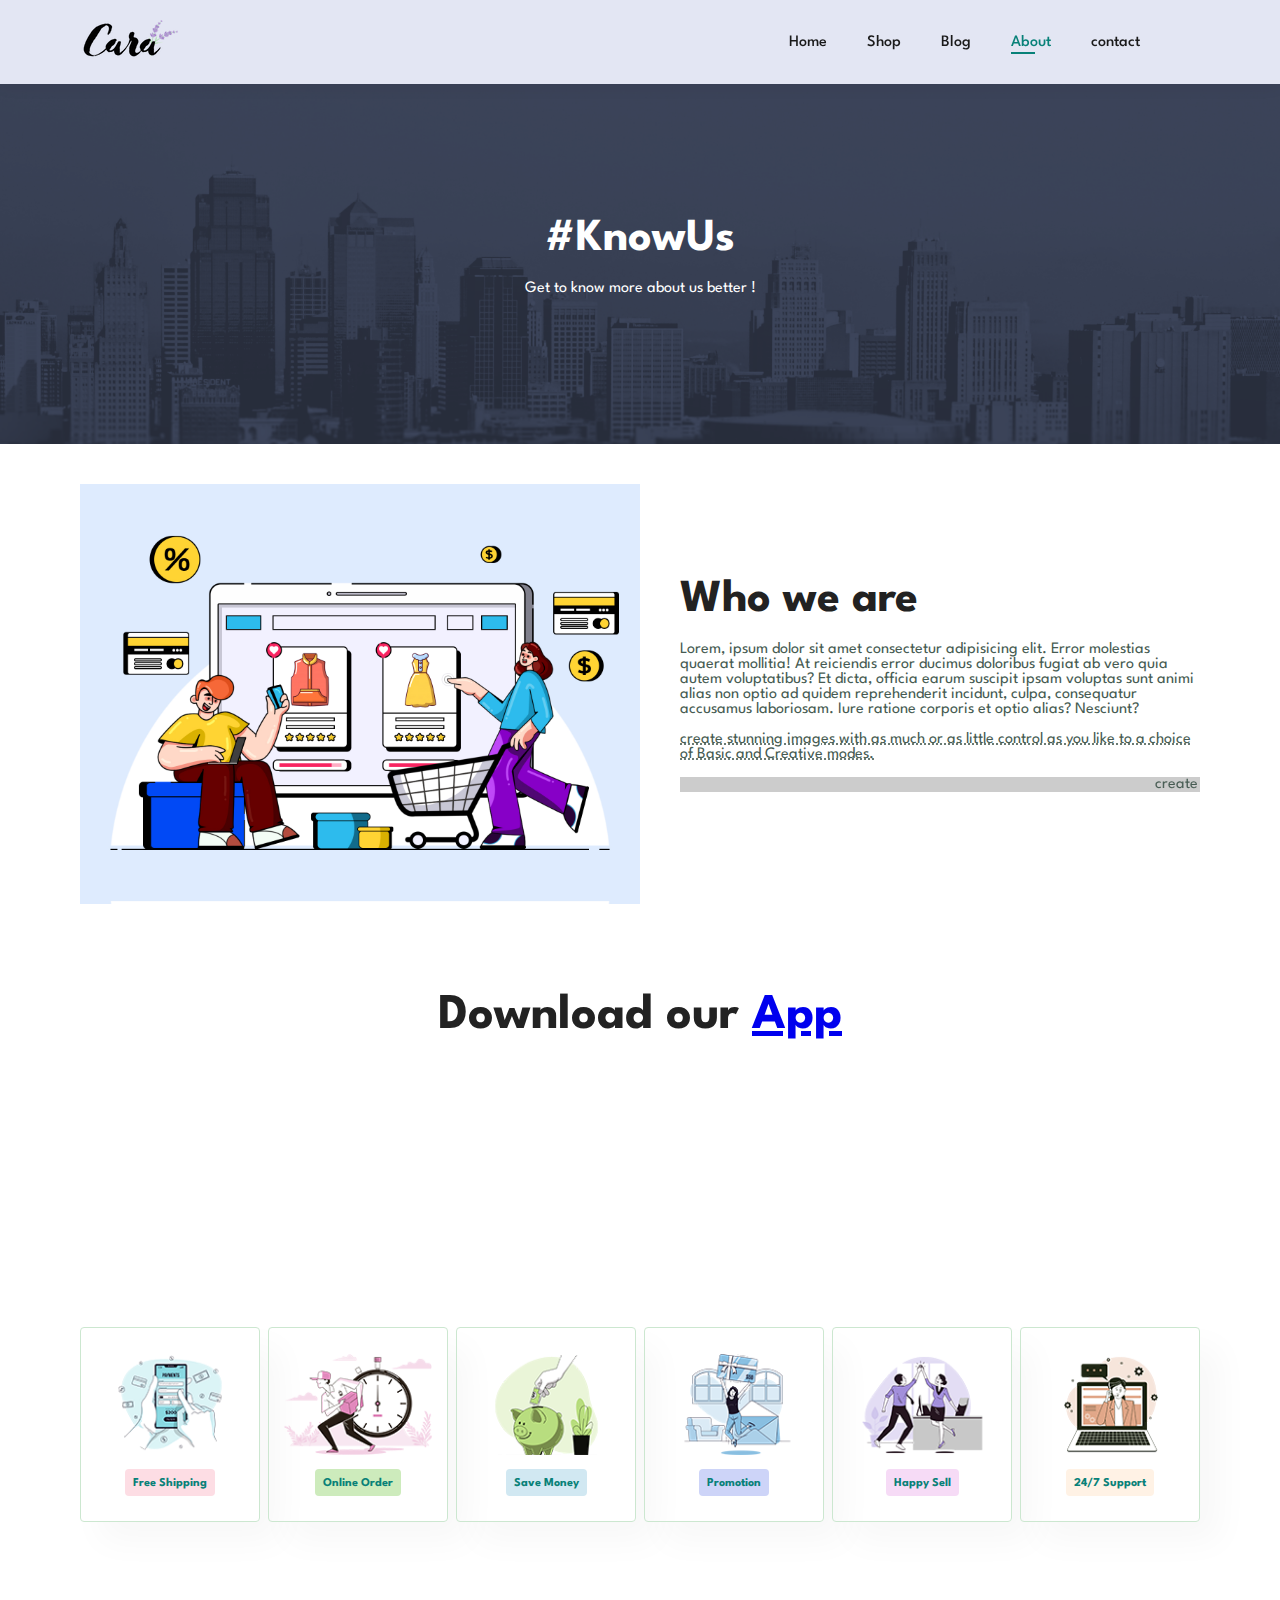
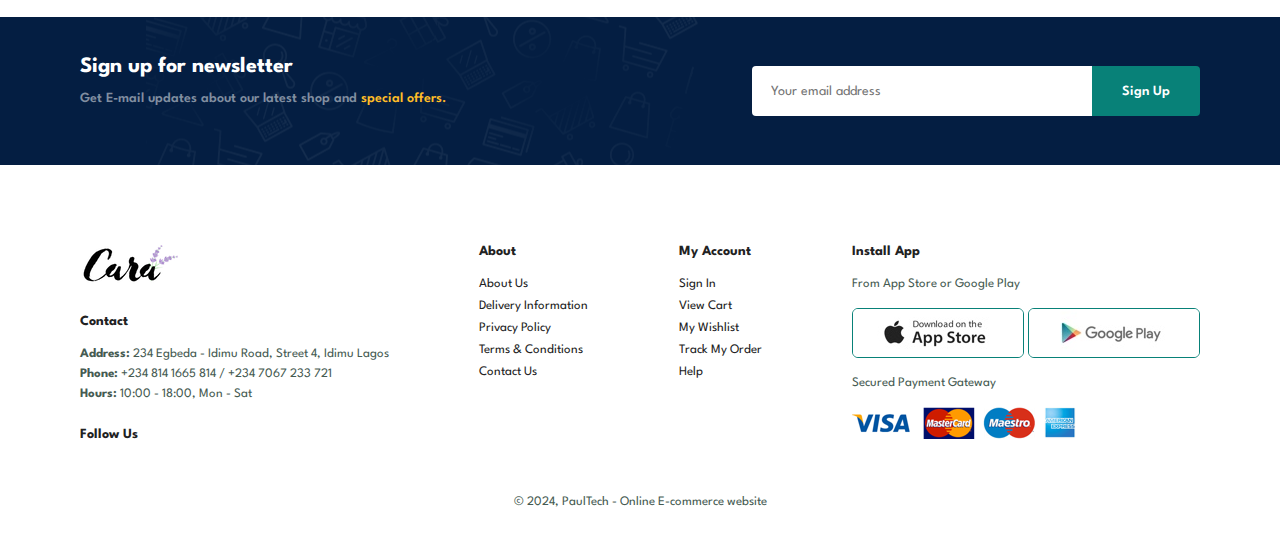
==== about.html @ 631c62a3 "first commit" ====
<!DOCTYPE html>
<html lang="en">
  <head>
    <meta charset="UTF-8" />
    <meta http-equiv="X-UA-Compatible" content="IE=edge" />
    <meta name="viewport" content="width=device-width, initial-scale=1.0" />
    <title>shop</title>
    <link
      rel="stylesheet"
      href="https://cdnjs.cloudflare.com/ajax/libs/font-awesome/6.6.0/css/all.min.css"
      integrity="sha512-Kc323vGBEqzTmouAECnVceyQqyqdsSiqLQISBL29aUW4U/M7pSPA/gEUZQqv1cwx4OnYxTxve5UMg5GT6L4JJg=="
      crossorigin="anonymous"
      referrerpolicy="no-referrer"
    />

    <link rel="stylesheet" href="style.css" />
  </head>

  <body>
    <!-- Navigation -->
    <section id="header">
      <a href="#"><img src="img/logo.png" class="logo" alt="site logo" /></a>

      <!-- nav links -->
      <div>
        <ul id="navbar">
          <li><a href="index.html">Home</a></li>
          <li><a href="shop.html">Shop</a></li>
          <li><a href="blog.html">Blog</a></li>
          <li><a class="active" href="about.html">About</a></li>
          <li><a href="contact.html">contact</a></li>
          <li id="lg-bag">
            <a href="cart.html"></a><i class="fa-solid fa-bag-shopping"></i>
          </li>
          <a href="#" id="close"><i class="fa-solid fa-xmark"></i></a>
        </ul>
      </div>
      <div id="mobile">
        <a href="cart.html"></a><i class="fa-solid fa-bag-shopping"></i>
        <i id="bar" class="fa-solid fa-bars"></i>
      </div>
    </section>

    <section id="page-header" class="about-header">
      <h2>#KnowUs</h2>

      <p>Get to know more about us better !</p>
    </section>

    <section id="about-head" class="section-p1">
      <img src="/img/about/a6.jpg" alt="" />
      <div>
        <h2>Who we are</h2>
        <p>
          Lorem, ipsum dolor sit amet consectetur adipisicing elit. Error
          molestias quaerat mollitia! At reiciendis error ducimus doloribus
          fugiat ab vero quia autem voluptatibus? Et dicta, officia earum
          suscipit ipsam voluptas sunt animi alias non optio ad quidem
          reprehenderit incidunt, culpa, consequatur accusamus laboriosam. Iure
          ratione corporis et optio alias? Nesciunt?
          <br /><br />
          <abbr title="">
            create stunning images with as much or as little control as you like
            to a choice of Basic and Creative modes.
          </abbr>

          <br /><br />
          <marquee bgcolor="#ccc" loop="-1" scrollamount="5" width="100%">
            create stunning images with as much or as little control as you like
            to a choice of Basic and Creative modes.
          </marquee>
        </p>
      </div>
    </section>

    <section id="about-app" class="section-p1">
      <h1>Download our <a href="#">App</a></h1>
      <div class="video">
        <video autoplay muted loop src="img/about/1.mp4"></video>
      </div>
    </section>

    <section id="feature" class="section-p1">
      <div class="fe-box">
        <img src="img/features/f1.png" alt="" />
        <h6>Free Shipping</h6>
      </div>

      <div class="fe-box">
        <img src="img/features/f2.png" alt="" />
        <h6>Online Order</h6>
      </div>

      <div class="fe-box">
        <img src="img/features/f3.png" alt="" />
        <h6>Save Money</h6>
      </div>

      <div class="fe-box">
        <img src="img/features/f4.png" alt="" />
        <h6>Promotion</h6>
      </div>

      <div class="fe-box">
        <img src="img/features/f5.png" alt="" />
        <h6>Happy Sell</h6>
      </div>

      <div class="fe-box">
        <img src="img/features/f6.png" alt="" />
        <h6>24/7 Support</h6>
      </div>
    </section>

    <section id="newsletter" class="section-p1 section-m1">
      <div class="newstext">
        <h4>Sign up for newsletter</h4>
        <p>
          Get E-mail updates about our latest shop and
          <span>special offers.</span>
        </p>
      </div>
      <div class="form">
        <input type="text" placeholder="Your email address" />
        <button class="normal">Sign Up</button>
      </div>
    </section>

    <footer class="section-p1">
      <div class="col">
        <img class="logo" src="img/logo.png" alt="" />
        <h4>Contact</h4>
        <p>
          <strong>Address:</strong> 234 Egbeda - Idimu Road, Street 4, Idimu
          Lagos
        </p>
        <p><strong>Phone:</strong> +234 814 1665 814 / +234 7067 233 721</p>
        <p><strong>Hours:</strong> 10:00 - 18:00, Mon - Sat</p>
        <div class="follow">
          <h4>Follow Us</h4>
          <div class="icon">
            <i class="fa-brands fa-facebook-f"></i>
            <i class="fa-brands fa-twitter"></i>
            <i class="fa-brands fa-square-instagram"></i>
            <i class="fa-brands fa-pinterest-p"></i>
            <i class="fa-brands fa-youtube"></i>
          </div>
        </div>
      </div>

      <div class="col">
        <h4>About</h4>
        <a href="#">About Us</a>
        <a href="#">Delivery Information</a>
        <a href="#">Privacy Policy</a>
        <a href="#">Terms & Conditions</a>
        <a href="#">Contact Us</a>
      </div>

      <div class="col">
        <h4>My Account</h4>
        <a href="#">Sign In</a>
        <a href="#">View Cart</a>
        <a href="#">My Wishlist</a>
        <a href="#">Track My Order</a>
        <a href="#">Help</a>
      </div>

      <div class="col install">
        <h4>Install App</h4>
        <p>From App Store or Google Play</p>
        <div class="row">
          <img src="img/pay/app.jpg" alt="" />
          <img src="img/pay/play.jpg" alt="" />
          <p>Secured Payment Gateway</p>
        </div>
        <img src="img/pay/pay.png" alt="" />
      </div>

      <div class="copyright">
        <p>&copy; 2024, PaulTech - Online E-commerce website</p>
      </div>
    </footer>

    <script src="script.js"></script>
  </body>
</html>
---- style.css ----
@import url("https://fonts.googleapis.com/css2?family=Spartan:wght@100;200;300;400;500;600;700;800;900&display=swap");
* {
  margin: 0;
  padding: 0;
  box-sizing: border-box;
  font-family: "Spartan", sans-serif;
}

html {
  scroll-behavior: smooth;
}

/* Global Styles */

h1 {
  font-size: 50px;
  line-height: 64px;
  color: #222;
}

h2 {
  font-size: 46px;
  line-height: 54px;
  color: #222;
}

h4 {
  font-size: 20px;
  color: #222;
}

h6 {
  font-weight: 700;
  font-size: 12px;
}

p {
  font-size: 16px;
  color: #465b52;
  margin: 15px 0 20px 0;
}

.section-p1 {
  padding: 40px 80px;
}

.section-m1 {
  margin: 40px 0;
}

button.normal {
  font-size: 14px;
  font-weight: 600;
  padding: 15px 30px;
  color: #000;
  background-color: #fff;
  border-radius: 4px;
  cursor: pointer;
  border: none;
  outline: none;
  transition: 0.2s;
}

button.white {
  font-size: 13px;
  font-weight: 600;
  padding: 11px 18px;
  color: #fff;
  background-color: transparent;
  cursor: pointer;
  border: 1px solid #fff;
  outline: none;
  transition: 0.2s;
}

body {
  width: 100%;
}

/* Header start */

#header {
  display: flex;
  align-items: center;
  justify-content: space-between;
  padding: 20px 80px;
  background-color: #e3e6f3;
  box-shadow: 0 3px 15px rgba(0, 0, 0, 0.06);
  z-index: 999;

  /* make the header to stick to top */
  position: sticky;
  top: 0;
  left: 0;
}

#navbar {
  display: flex;
  align-items: center;
  justify-content: center;
}

#navbar li {
  list-style: none;
  padding: 0 20px;
  position: relative;
}

#navbar li a {
  text-decoration: none;
  font-size: 16px;
  font-weight: 500;
  color: #1a1a1a;
  transition: 0.3s ease;
}

#navbar li a:hover,
#navbar li a.active {
  color: #088178;
}

/* always add content empty while using after pseudo */
#navbar li a.active::after,
#navbar li a:hover::after {
  content: "";
  width: 30%;
  height: 2px;
  background-color: #088178;
  position: absolute;
  bottom: -4px;
  left: 20px;
}

#mobile {
  display: none;
  align-items: center;
}

#close {
  display: none;
}

/* Home page */

#hero {
  background-image: url(img/hero4.png);
  height: 90vh;
  width: 100%;
  background-size: cover;
  background-position: top 25% right 0%;
  padding: 0 80px;
  display: flex;
  flex-direction: column;
  align-items: flex-start;
  justify-content: center;
}

#hero h4 {
  padding-bottom: 15px;
}

#hero h1 {
  color: #088178;
}

#hero button {
  background-image: url(img/button.png);
  background-color: transparent;
  color: #088178;
  border: 0;
  padding: 14px 80px 14px 65px;
  background-repeat: no-repeat;
  cursor: pointer;
  font-weight: 700;
  font-size: 15px;
}

/* feature section */
#feature {
  display: flex;
  align-items: center;
  justify-content: space-between;
  flex-wrap: wrap;
}

#feature .fe-box {
  width: 180px;
  text-align: center;
  padding: 25px 15px;
  box-shadow: 20px 20px 34px rgba(0, 0, 0, 0.03);
  border: 1px solid #cce7d0;
  border-radius: 4px;
  margin: 15px 0;
}

#feature .fe-box:hover {
  box-shadow: 10px 10px 54px rgba(70, 62, 221 0.01);
}

#feature .fe-box img {
  width: 100%;
  margin-bottom: 10px;
}

#feature .fe-box h6 {
  display: inline-block;
  padding: 9px 8px 6px 8px;
  line-height: 1;
  border-radius: 4px;
  color: #088178;
  background-color: #fddde4;
}

/* adding colors to the differen h6 */
#feature .fe-box:nth-child(2) h6 {
  background-color: #cdebbc;
}

#feature .fe-box:nth-child(3) h6 {
  background-color: #d1e8f2;
}

#feature .fe-box:nth-child(4) h6 {
  background-color: #cdd4f8;
}

#feature .fe-box:nth-child(5) h6 {
  background-color: #f6dbf6;
}

#feature .fe-box:nth-child(6) h6 {
  background-color: #fff2e5;
}

#product1 {
  text-align: center;
}

#product1 .pro-container {
  display: flex;

  /* using wrap to make sure the items fit into the container */
  flex-wrap: wrap;
  justify-content: space-between;
  padding-top: 20px;
}

/* the carts */
#product1 .pro {
  width: 23%;
  min-width: 250px;
  padding: 10px 12px;
  border: 1px solid #cce7d0;
  border-radius: 25px;
  cursor: pointer;
  box-shadow: 20px 20px 30px rgba(0, 0, 0, 0.02);
  margin: 15px 0;
  transition: 0.2s ease;
  position: relative;
}

#product1 .pro:hover {
  box-shadow: 20px 20px 30px rgba(0, 0, 0, 0.06);
}

#product1 .pro img {
  width: 100%;
  border-radius: 20px;
}

#product1 .pro .des {
  text-align: start;
  padding: 10px 0;
}

#product1 .pro .des span {
  color: #606063;
  font-size: 12px;
}

#product1 .pro .des h5 {
  padding-top: 7px;
  color: #1a1a1a;
  font-size: 14px;
}

#product1 .pro .des i {
  font-size: 12px;
  color: rgba(243, 181, 25);
}

#product1 .pro .des h4 {
  padding-top: 7px;
  font-size: 15px;
  font-weight: 700;
  color: #088178;
}

#product1 .pro .cart {
  width: 40px;
  height: 40px;
  line-height: 40px;
  border-radius: 50px;
  background-color: #eaf6ea;
  color: #088178;
  border-color: 1px solid #cce7d0;

  /* to position the cart */
  position: absolute;
  bottom: 20px;
  right: 10px;
}

#banner {
  display: flex;
  flex-direction: column;
  justify-content: center;
  align-items: center;
  text-align: center;

  background-image: url(/img/banner/b2.jpg);
  width: 100%;
  height: 40vh;
  background-size: cover;
  background-position: center;
}

#banner h4 {
  color: #fff;
  font-size: 16px;
}

#banner h2 {
  color: #fff;
  font-size: 30px;
  padding: 10px 0;
}

#banner h2 span {
  color: #ef3636;
}

#banner button:hover {
  background-color: #088178;
  color: #fff;
}

/* banner-box design */
#sm-banner {
  display: flex;
  justify-content: space-between;
  flex-wrap: wrap;
}

#sm-banner .banner-box {
  display: flex;
  flex-direction: column;
  justify-content: center;
  align-items: flex-start;

  background-image: url(/img/banner/b17.jpg);
  min-width: 580px;
  height: 50vh;
  background-size: cover;
  background-position: center;
  padding: 30px;
}

#sm-banner .banner-box2 {
  background-image: url(/img/banner/b10.jpg);
}

#sm-banner h4 {
  color: #fff;
  font-size: 20px;
  font-weight: 300;
}

#sm-banner h2 {
  color: #fff;
  font-size: 28px;
  font-weight: 800;
}

#sm-banner span {
  color: #fff;
  font-size: 14px;
  font-weight: 500;
  padding-bottom: 15px;
}

#sm-banner .banner-box:hover button {
  background-color: #088178;
  border: 1px solid #088178;
}

#banner3 {
  display: flex;
  justify-content: space-between;
  flex-wrap: wrap;
  padding: 0 80px;
}

#banner3 .banner-box {
  display: flex;
  flex-direction: column;
  justify-content: center;
  align-items: flex-start;

  background-image: url(/img/banner/b7.jpg);
  min-width: 30%;
  height: 30vh;
  background-size: cover;
  background-position: center;
  padding: 20px;
  margin-bottom: 20px;
}

#banner3 .banner-box2 {
  background-image: url(/img/banner/b4.jpg);
}

#banner3 .banner-box3 {
  background-image: url(/img/banner/b18.jpg);
}

#banner3 h2 {
  color: #fff;
  font-weight: 900;
  font-size: 22px;
}

#banner3 h3 {
  color: #ec544e;
  font-weight: 800;
  font-size: 15px;
}

#newsletter {
  display: flex;
  justify-content: space-between;
  flex-wrap: wrap;
  align-items: center;

  background-image: url(/img/banner/b14.png);
  background-repeat: no-repeat;
  background-position: 20% 30%;
  background-color: #041e42;
}

#newsletter h4 {
  font-size: 22px;
  font-weight: 700;
  color: #fff;
}

#newsletter p {
  font-size: 14px;
  font-weight: 600;
  color: #818ea0;
}

#newsletter p span {
  color: #ffbd27;
}

#newsletter .form {
  display: flex;
  width: 40%;
}

#newsletter input {
  height: 3.125rem;
  padding: 0 1.25em;
  font-size: 14px;
  width: 100%;
  border: 1px solid transparent;
  border-radius: 4px;
  outline: none;
  border-top-right-radius: 0;
  border-bottom-right-radius: 0;
}

#newsletter button {
  background-color: #088178;
  color: #fff;
  white-space: nowrap;
  border-top-left-radius: 0;
  border-bottom-left-radius: 0;
}

footer {
  display: flex;
  flex-wrap: wrap;
  justify-content: space-between;
}

footer .col {
  display: flex;
  flex-direction: column;
  align-items: flex-start;
  margin-bottom: 20px;
}

footer .logo {
  margin-bottom: 30px;
}

footer h4 {
  font-size: 14px;
  padding-bottom: 20px;
}

footer p {
  font-size: 13px;
  margin: 0 0 8px 0;
}

footer a {
  font-size: 13px;
  text-decoration: none;
  color: #222;
  margin-bottom: 10px;
}

footer .follow {
  margin-top: 20px;
}

footer .follow i {
  color: #465b52;
  padding-right: 4px;
  cursor: pointer;
  margin-bottom: 14px;
}

footer .install .row img {
  border: 1px solid #088178;
  border-radius: 6px;
}

footer .install img {
  margin: 10px 0 15px 0;
}

footer .follow i:hover,
footer a:hover {
  color: #088178;
}

footer .copyright {
  width: 100%;
  text-align: center;
}

/* Shop page */
#page-header {
  background-image: url("img/banner/b1.jpg");
  width: 100%;
  height: 40vh;
  background-size: cover;
  display: flex;
  justify-content: center;
  text-align: center;
  flex-direction: column;
  padding: 14px;
}

#page-header h2,
#page-header p {
  color: #fff;
}

#pagination {
  text-align: center;
}

#pagination a {
  text-decoration: none;
  background-color: #088178;
  padding: 15px 20px;
  border-radius: 4px;
  color: #fff;
  font-weight: 600;
}

#pagination a i {
  font-size: 16px;
  font-weight: 600;
}

.notification {
  position: fixed;
  top: 18%;
  left: 86%;
  transform: translate(-50%, -50%);
  background-color: #4caf50;
  color: #fff;
  padding: 15px 18px;
  border-radius: 5px;
  z-index: 1000;
  transition: opacity 0.5s;
}

.notification span {
  font-size: 16px;
  font-weight: normal;
}

#prodetails {
  display: flex;
  margin-top: 20px;
}

#prodetails .single-pro-image {
  width: 40%;
  margin-right: 50px;
}

.small-img-group {
  display: flex;
  justify-content: space-between;
}

.small-img-col {
  flex-basis: 24%;
  cursor: pointer;
}

#prodetails .single-pro-details {
  width: 50%;
  padding-top: 30px;
}

#prodetails .single-pro-details h4 {
  padding: 40px 0 20px 0;
}

#prodetails .single-pro-details h2 {
  font-size: 26px;
}

#prodetails .single-pro-details select {
  display: block;
  padding: 5px 10px;
  margin-bottom: 10px;
}

#prodetails .single-pro-details input {
  width: 50px;
  height: 47px;
  padding-left: 10px;
  font-size: 16px;
  margin-right: 10px;
}

#prodetails .single-pro-details input:focus {
  outline: none;
}

#prodetails .single-pro-details button {
  background: #088178;
  color: #fff;
}

#prodetails .single-pro-details span {
  line-height: 25px;
}

/* Blog page */
#page-header.blog-header {
  background-image: url("img/banner/b19.jpg");
}

#blog {
  padding: 150px 150px 0 150px;
}

#blog .blog-box {
  display: flex;
  align-items: center;
  width: 100%;
  position: relative;
  padding-bottom: 90px;
}

#blog .blog-img {
  width: 50%;
  margin-right: 40px;
}

#blog img {
  width: 100%;
  height: 300px;
  object-fit: cover;
}

#blog .blog-details {
  width: 50%;
}

#blog .blog-details a {
  text-decoration: none;
  font-size: 11px;
  color: #000;
  font-weight: 700;
  position: relative;
  transition: 0.3s;
}

#blog .blog-details a::after {
  content: "";
  width: 50px;
  height: 1px;
  background-color: #000;
  position: absolute;
  top: 4px;
  right: -60px;
}

#blog .blog-details a:hover {
  color: #088178;
}

#blog .blog-details a:hover::after {
  background-color: #088178;
}

#blog .blog-box h1 {
  position: absolute;
  top: -40px;
  left: 0;
  font-size: 70px;
  font-weight: 700;
  color: #c9cbce;
  z-index: -9;
}

/* ABOUT PAGE */
#page-header.about-header {
  background-image: url(/img/about/banner.png);
}

#about-head {
  display: flex;
  align-items: center;
}

#about-head div {
  margin-left: 40px;
}

#about-head img {
  width: 50%;
  height: auto;
}

#about-app {
  text-align: center;
}

#about-app .video {
  width: 70%;
  height: 100%;
  margin: 30px auto 0 auto;
}

#about-app video {
  width: 100%;
  height: 100%;
  border-radius: 20px;
}

/* CONTACT PAGE */
#contact-details {
  display: flex;
  align-items: center;
  justify-content: space-between;
}

#contact-details .details {
  width: 40%;
}

#contact-details .details span,
#form-details form span {
  font-size: 12px;
}

#contact-details .details h2,
#form-details form h2 {
  font-size: 26px;
  line-height: 35px;
  padding: 20px 0;
}

#contact-details .details h3 {
  font-size: 14px;
  padding-bottom: 16px;
}

#contact-details .details li {
  list-style: none;
  display: flex;
  padding: 10px 0;
}

#contact-details .details li i {
  font-size: 14px;
  padding-right: 22px;
}

#contact-details .details li p {
  margin: 0;
  font-size: 14px;
}

#contact-details .map {
  width: 55%;
  height: 400px;
}

#contact-details .map iframe {
  width: 100%;
  height: 100%;
}

#form-details {
  display: flex;
  justify-content: space-between;
  margin: 30px;
  padding: 80px;
  border: 1px solid #e1e1e1;
}

#form-details form {
  width: 65%;
  display: flex;
  flex-direction: column;
  align-items: flex-start;
}

#form-details form input,
#form-details form textarea {
  width: 100%;
  padding: 12px 15px;
  outline: none;
  margin-bottom: 20px;
  border: 1px solid #e1e1e1;
}

#form-details form button {
  background-color: #088178;
  color: #fff;
}

#form-details .people div {
  padding-bottom: 25px;
  display: flex;
  align-items: flex-start;
}

#form-details .people div img {
  width: 65px;
  height: 65px;
  object-fit: cover;
  margin-right: 15px;
}

#form-details .people div p {
  margin: 0;
  font-size: 13px;
  line-height: 25px;
}

#form-details .people div p span {
  display: block;
  font-size: 16px;
  font-weight: 600;
  color: #000;
}

/* CART PAGE */
/* CART PAGE */
#cart {
  overflow-x: auto;
}
#cart table {
  width: 100%;
  border-collapse: collapse;
  table-layout: fixed;
  white-space: nowrap;
}

#cart table img {
  width: 70px;
}

#cart table td:nth-child(1) {
  width: 100px;
  text-align: center;
}
#cart table td:nth-child(2) {
  width: 150px;
  text-align: center;
}
#cart table td:nth-child(3) {
  width: 250px;
  text-align: center;
}
#cart table td:nth-child(4),
#cart table td:nth-child(5),
#cart table td:nth-child(6) {
  width: 150px;
  text-align: center;
}

#cart table td:nth-child(5) input {
  width: 70px;
  padding: 10px 5px 10px 15px;
}

#cart table thead {
  border: 1px solid #e1e1e1;
  border-left: none;
  border-right: none;
}

#cart table thead td {
  font-weight: 700;
  text-transform: uppercase;
  font-size: 13px;
  padding: 18px 0;
}

#cart table tbody tr td {
  padding-top: 15px;
}

#cart table tbody td {
  font-size: 13px;
}

#cart-add {
  display: flex;
  flex-wrap: wrap;
  justify-content: space-between;
}

#coupon {
  width: 50%;
  margin-bottom: 30px;
}

#coupon h3,
#subtotal h3 {
  padding-bottom: 15px;
}

#coupon input {
  padding: 10px 20px;
  outline: none;
  width: 60%;
  margin-right: 10px;
  border: 1px solid #e1e1e1;
}

#coupon button,
#subtotal button {
  background-color: #088178;
  color: #fff;
  padding: 12px 20px;
}

#subtotal {
  width: 50%;
  margin-bottom: 30px;
  border: 1px solid #e1e1e1;
  padding: 30px;
}

#subtotal table {
  border-collapse: collapse;
  width: 100%;
  margin-bottom: 20px;
}

#subtotal table td {
  width: 50%;
  border: 1px solid #e1e1e1;
  padding: 10px;
  font-size: 13px;
}

/* start Media Query */
@media (max-width: 799px) {
  .section-p1 {
    padding: 40px 40px;
  }
  #navbar {
    display: flex;
    flex-direction: column;
    align-items: flex-start;
    justify-content: flex-start;
    position: fixed;
    top: 0;
    right: -300px;
    height: 100vh;
    width: 300px;
    background-color: #e3e6f3;
    box-shadow: 0 40px 60px rgba(0, 0, 0, 0.03);
    padding: 80px 0 0 10px;
    transition: 0.2s;
  }

  #navbar.active {
    right: 0;
  }

  #navbar li {
    margin-bottom: 25px;
  }

  #mobile {
    display: flex;
    align-items: center;
  }

  #mobile i {
    color: #1a1a1a;
    font-size: 24px;
    padding-left: 20px;
  }

  #close {
    display: initial;
    position: absolute;
    top: 30px;
    left: 30px;
    color: #222;
    font-size: 24px;
  }

  #lg-bag {
    display: none;
  }

  #hero {
    height: 70vh;
    background-position: top 30% right 30%;
    padding: 0 80px;
  }

  #feature {
    justify-content: center;
  }

  #feature .fe-box {
    margin: 15px 15px;
  }

  #product1 .pro-container {
    justify-content: center;
  }

  #product1 .pro {
    margin: 15px;
  }

  #banner {
    height: 20vh;
  }

  #sm-banner .banner-box {
    min-width: 100%;
    height: 30vh;
  }

  #banner3 {
    padding: 0 40px;
  }

  #banner3 .banner-box {
    width: 28%;
  }

  #newsletter .form {
    width: 70%;
  }

  /* contact page */
  #form-details {
    padding: 40px;
  }
  #form-details form {
    width: 50%;
  }
}

@media (max-width: 477px) {
  .section-p1 {
    padding: 20px;
  }
  #header {
    padding: 10px 30px;
  }

  h1 {
    font-size: 38px;
  }

  h2 {
    font-size: 32px;
  }

  #hero {
    padding: 0 20px;
    background-position: 55%;
  }

  #feature {
    justify-content: space-between;
  }

  #feature .fe-box {
    width: 155px;
    margin: 0 0 15px 0;
  }

  #product1 .pro {
    width: 100%;
  }

  #banner {
    height: 40vh;
  }

  #sm-banner.banner-box {
    height: 40vh;
  }

  #sm-banner.banner-box2 {
    margin-top: 20px;
  }

  #banner3 {
    padding: 0 20px;
  }

  #banner3.banner-box {
    width: 100%;
  }

  #newsletter {
    padding: 40px 20px;
  }

  #newsletter.form {
    width: 100%;
  }

  footer .copyright {
    text-align: start;
  }

  /* single product */
  #prodetails {
    display: flex;
    flex-direction: column;
  }

  #prodetails .single-pro-image {
    width: 100%;
    margin-right: 0px;
  }

  #prodetails .single-pro-details {
    width: 100%;
  }

  /* blog page */
  #blog {
    padding: 100px 20px 0 20px;
  }
  #blog .blog-box {
    display: flex;
    flex-direction: column;
    align-items: flex-start;
  }

  #blog img {
    width: 100%;
    height: 300px;
    object-fit: cover;
  }

  #blog .blog-img {
    width: 100%;
    margin-right: 0px;
    margin-bottom: 30px;
  }

  #blog .blog-details {
    width: 100%;
  }

  /* about page */
  #about-head {
    flex-direction: column;
  }

  #about-head img {
    width: 100%;
    margin-bottom: 20px;
  }

  #about-head div {
    margin-left: 0px;
  }

  #about-app .video {
    width: 100%;
  }

  #feature {
    justify-content: space-between;

    flex-direction: column;
  }

  /* contaxct page */
  #contact-details {
    flex-direction: column;
  }

  #contact-details .details {
    width: 100%;
    margin-bottom: 30px;
  }

  #contact-details .map {
    width: 100%;
  }

  #form-details {
    margin: 10px;
    padding: 30px 10px;
    flex-wrap: wrap;
  }

  #form-details form {
    width: 100%;
    margin-bottom: 30px;
  }

  /* cart page */
  #cart-add {
    flex-direction: column;
  }

  #coupon {
    width: 100%;
  }

  #subtotal {
    width: 100%;

    padding: 20px;
  }
}
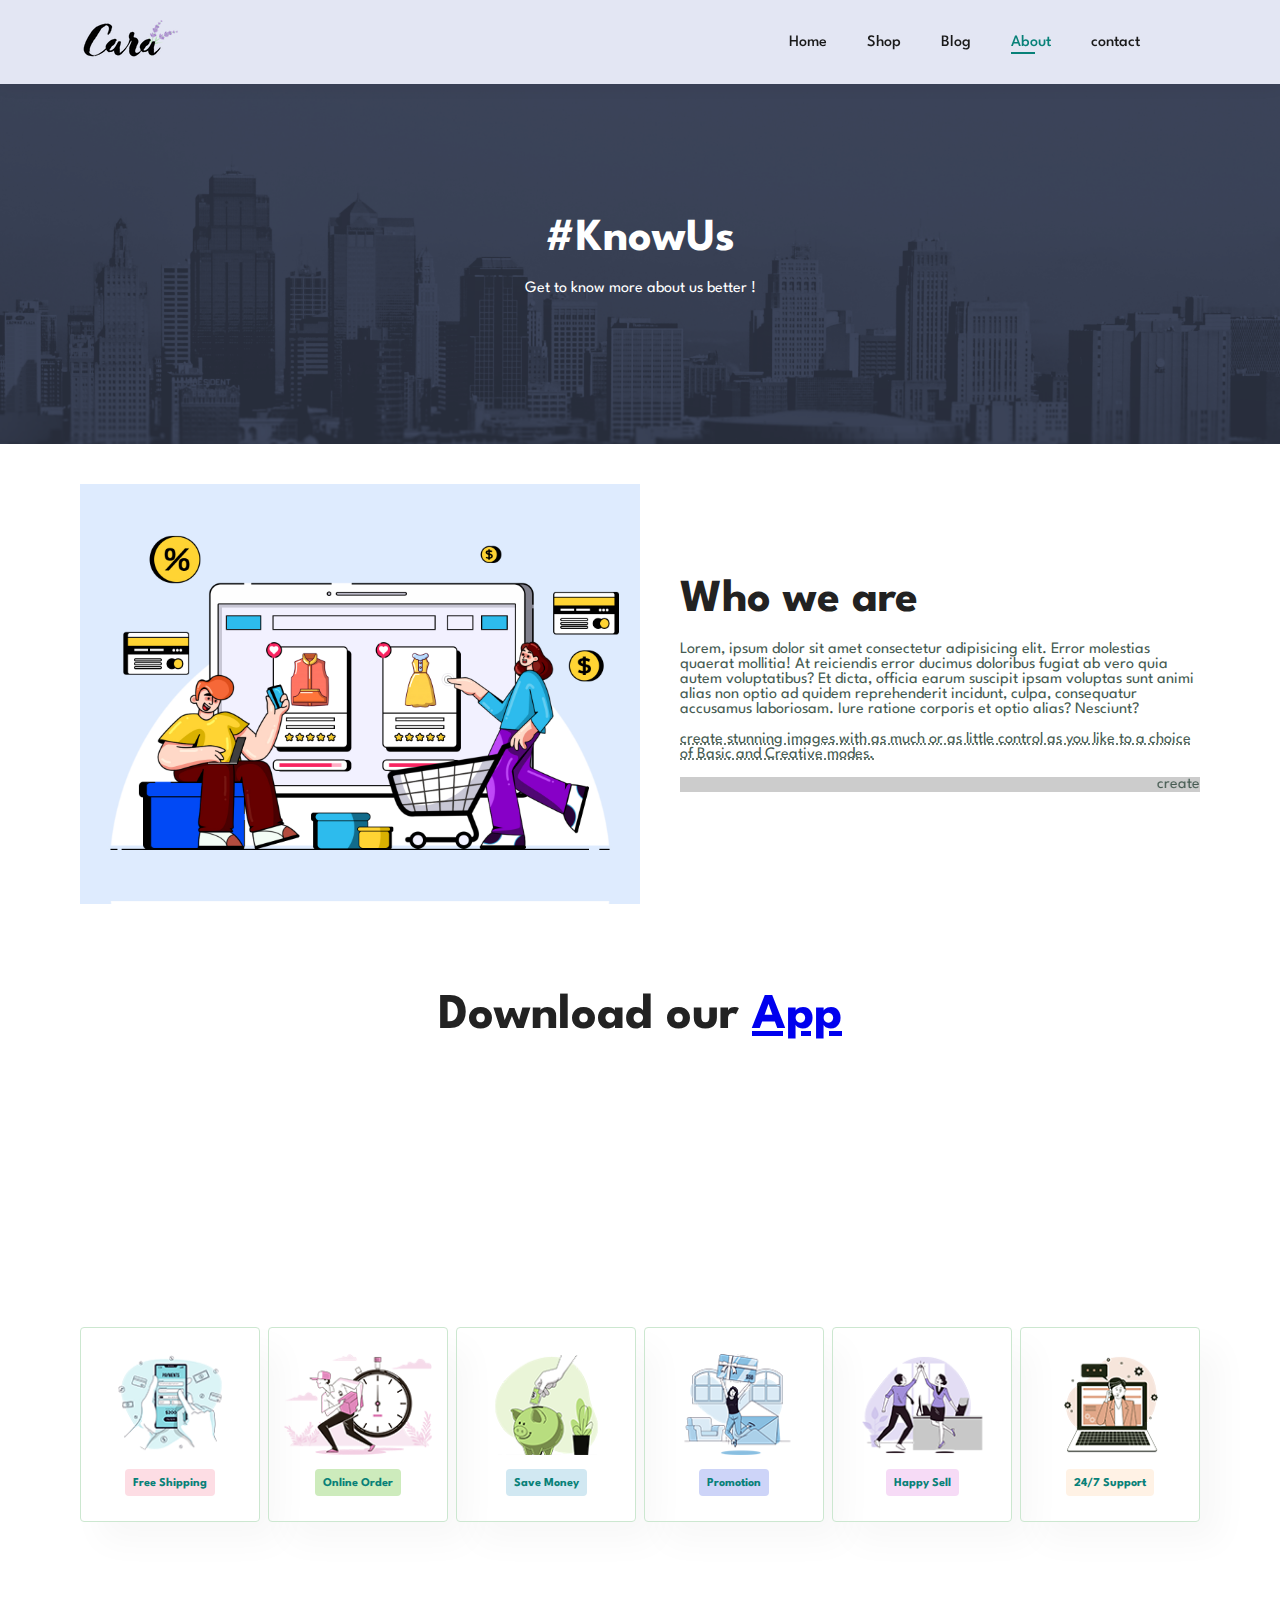
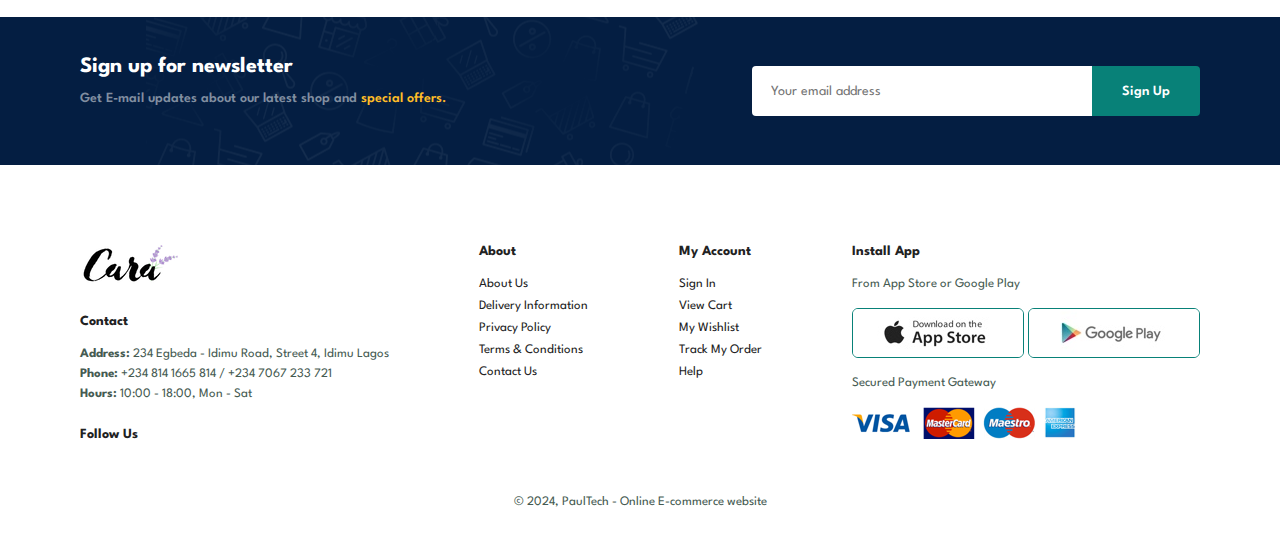
==== commit 8bd38ec8: "modified the files" ====
--- a/about.html
+++ b/about.html
@@ -48,7 +48,7 @@
     </section>
 
     <section id="about-head" class="section-p1">
-      <img src="/img/about/a6.jpg" alt="" />
+      <img src="img/about/a6.jpg" alt="" />
       <div>
         <h2>Who we are</h2>
         <p>
--- a/style.css
+++ b/style.css
@@ -738,7 +738,7 @@
 
 /* ABOUT PAGE */
 #page-header.about-header {
-  background-image: url(/img/about/banner.png);
+  background-image: url(img/about/banner.png);
 }
 
 #about-head {
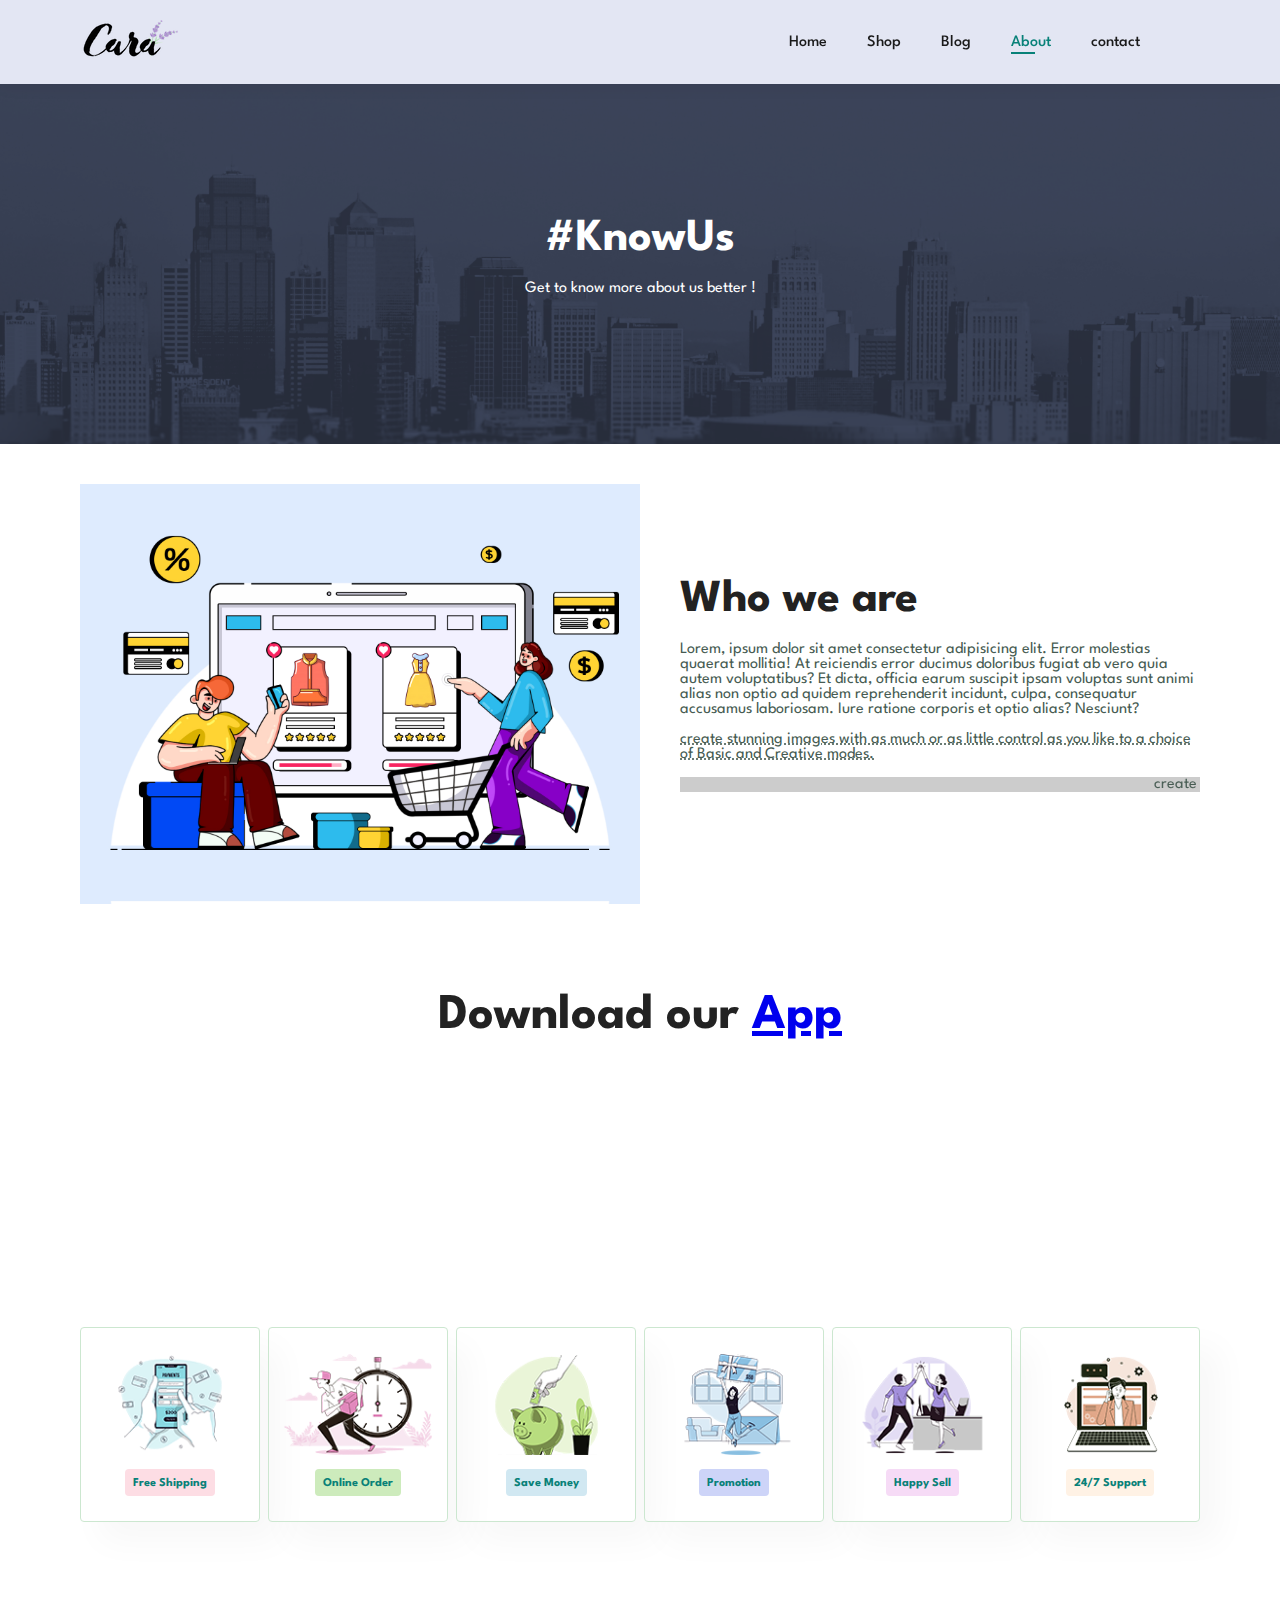
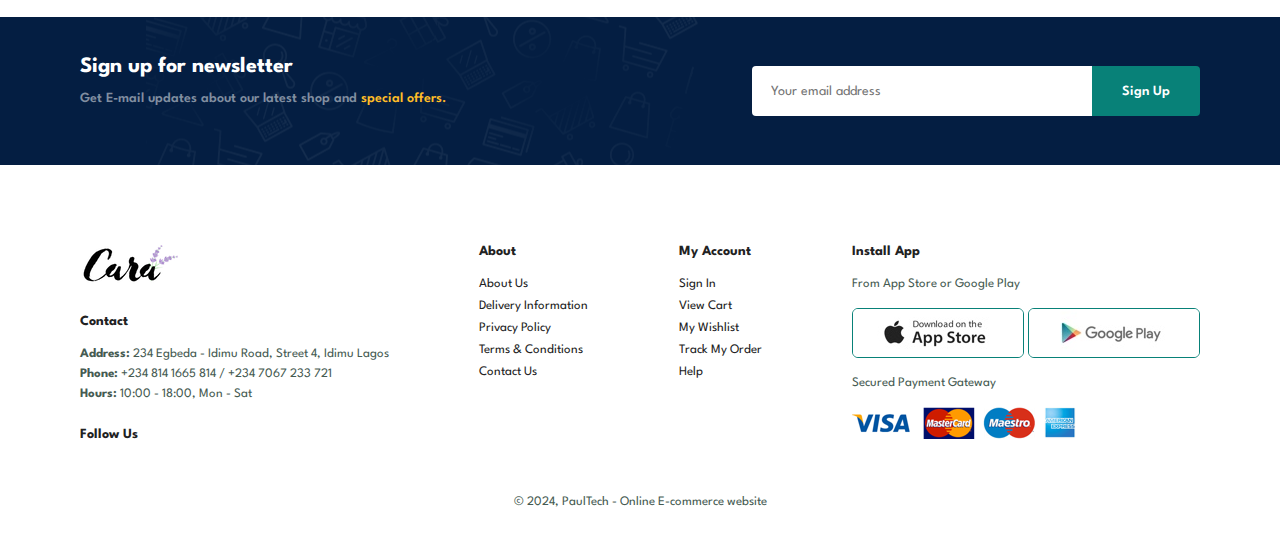
==== commit a58d4acd: "modified notification" ====
--- a/about.html
+++ b/about.html
@@ -36,7 +36,7 @@
         </ul>
       </div>
       <div id="mobile">
-        <a href="cart.html"></a><i class="fa-solid fa-bag-shopping"></i>
+        <a href="cart.html"><i class="fa-solid fa-bag-shopping"></i></a>
         <i id="bar" class="fa-solid fa-bars"></i>
       </div>
     </section>
--- a/style.css
+++ b/style.css
@@ -318,7 +318,7 @@
   align-items: center;
   text-align: center;
 
-  background-image: url(/img/banner/b2.jpg);
+  background-image: url(img/banner/b2.jpg);
   width: 100%;
   height: 40vh;
   background-size: cover;
@@ -358,7 +358,7 @@
   justify-content: center;
   align-items: flex-start;
 
-  background-image: url(/img/banner/b17.jpg);
+  background-image: url(img/banner/b17.jpg);
   min-width: 580px;
   height: 50vh;
   background-size: cover;
@@ -367,7 +367,7 @@
 }
 
 #sm-banner .banner-box2 {
-  background-image: url(/img/banner/b10.jpg);
+  background-image: url(img/banner/b10.jpg);
 }
 
 #sm-banner h4 {
@@ -407,7 +407,7 @@
   justify-content: center;
   align-items: flex-start;
 
-  background-image: url(/img/banner/b7.jpg);
+  background-image: url(img/banner/b7.jpg);
   min-width: 30%;
   height: 30vh;
   background-size: cover;
@@ -417,11 +417,11 @@
 }
 
 #banner3 .banner-box2 {
-  background-image: url(/img/banner/b4.jpg);
+  background-image: url(img/banner/b4.jpg);
 }
 
 #banner3 .banner-box3 {
-  background-image: url(/img/banner/b18.jpg);
+  background-image: url(img/banner/b18.jpg);
 }
 
 #banner3 h2 {
@@ -442,7 +442,7 @@
   flex-wrap: wrap;
   align-items: center;
 
-  background-image: url(/img/banner/b14.png);
+  background-image: url(img/banner/b14.png);
   background-repeat: no-repeat;
   background-position: 20% 30%;
   background-color: #041e42;
@@ -1164,6 +1164,14 @@
   }
 
   /* single product */
+
+  .notification {
+    top: 16%;
+    left: 50%;
+
+    padding: 10px 8px;
+  }
+
   #prodetails {
     display: flex;
     flex-direction: column;
